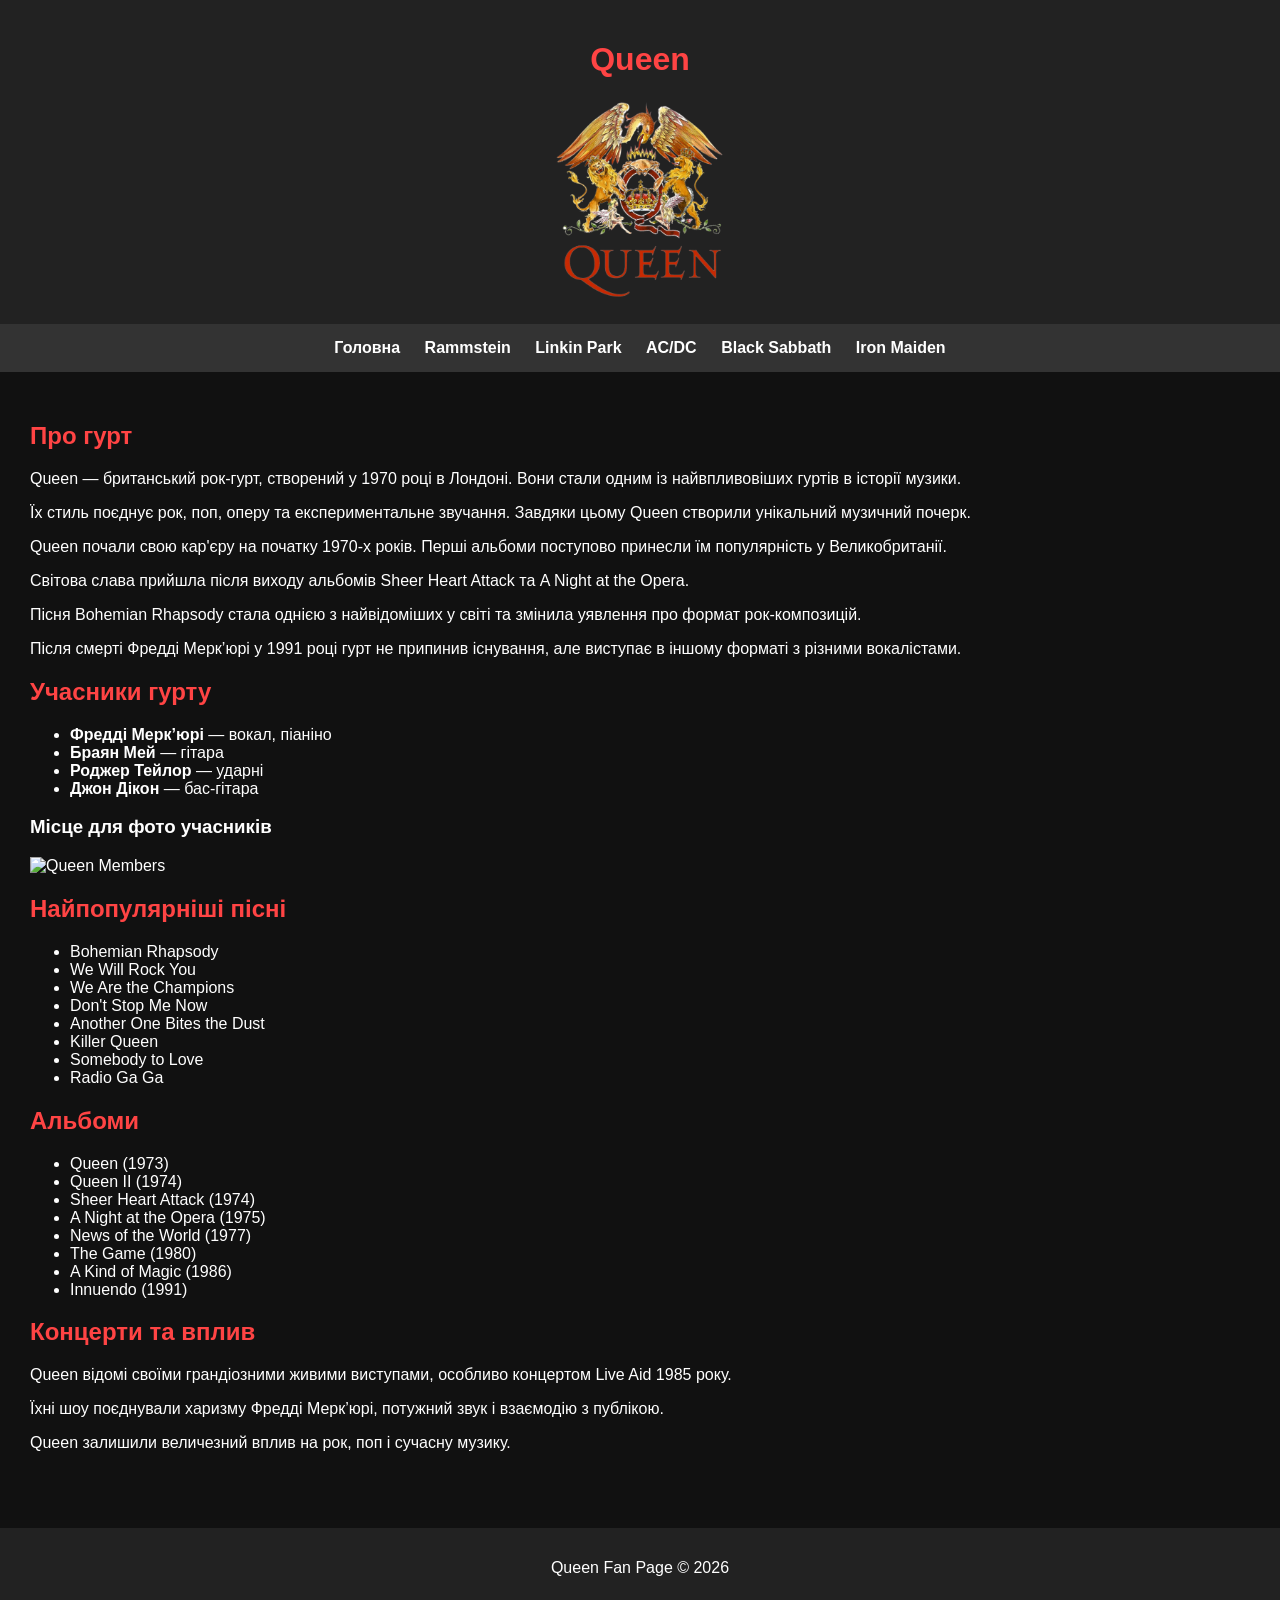
==== pr29/site/queen.html @ 2fa2f91f "pr 29" ====
<!DOCTYPE html>
<html lang="uk">
<head>
    <meta charset="UTF-8">
    <title>Queen</title>
    <link rel="stylesheet" href="style.css">
</head>
<body>

<header>
    <h1>Queen</h1>

    <img src="images/queen-logo.png" alt="Queen Logo" height="200">
</header>

<nav>
    <a href="index.html">Головна</a>
    <a href="rammstein.html">Rammstein</a>
    <a href="linkinpark.html">Linkin Park</a>
    <a href="acdc.html">AC/DC</a>
    <a href="blacksabbath.html">Black Sabbath</a>
    <a href="ironmaiden.html">Iron Maiden</a>
</nav>

<main>

    <section>
        <h2>Про гурт</h2>

        <p>
            Queen — британський рок-гурт, створений у 1970 році в Лондоні.
            Вони стали одним із найвпливовіших гуртів в історії музики.
        </p>

        <p>
            Їх стиль поєднує рок, поп, оперу та експериментальне звучання.
            Завдяки цьому Queen створили унікальний музичний почерк.
        </p>

        <p>
            Queen почали свою кар'єру на початку 1970-х років.
            Перші альбоми поступово принесли їм популярність у Великобританії.
        </p>

        <p>
            Світова слава прийшла після виходу альбомів
            Sheer Heart Attack та A Night at the Opera.
        </p>

        <p>
            Пісня Bohemian Rhapsody стала однією з найвідоміших у світі
            та змінила уявлення про формат рок-композицій.
        </p>

        <p>
            Після смерті Фредді Мерк’юрі у 1991 році гурт не припинив існування,
            але виступає в іншому форматі з різними вокалістами.
        </p>
    </section>

    <section>
        <h2>Учасники гурту</h2>

        <ul>
            <li><b>Фредді Мерк’юрі</b> — вокал, піаніно</li>
            <li><b>Браян Мей</b> — гітара</li>
            <li><b>Роджер Тейлор</b> — ударні</li>
            <li><b>Джон Дікон</b> — бас-гітара</li>
        </ul>

        <div>
            <h3>Місце для фото учасників</h3>
            <img src="images/queen-members.png" alt="Queen Members" width="800">
        </div>
    </section>

    <section>
        <h2>Найпопулярніші пісні</h2>

        <ul>
            <li>Bohemian Rhapsody</li>
            <li>We Will Rock You</li>
            <li>We Are the Champions</li>
            <li>Don't Stop Me Now</li>
            <li>Another One Bites the Dust</li>
            <li>Killer Queen</li>
            <li>Somebody to Love</li>
            <li>Radio Ga Ga</li>
        </ul>
    </section>

    <section>
        <h2>Альбоми</h2>

        <ul>
            <li>Queen (1973)</li>
            <li>Queen II (1974)</li>
            <li>Sheer Heart Attack (1974)</li>
            <li>A Night at the Opera (1975)</li>
            <li>News of the World (1977)</li>
            <li>The Game (1980)</li>
            <li>A Kind of Magic (1986)</li>
            <li>Innuendo (1991)</li>
        </ul>
    </section>

    <section>
        <h2>Концерти та вплив</h2>

        <p>
            Queen відомі своїми грандіозними живими виступами,
            особливо концертом Live Aid 1985 року.
        </p>

        <p>
            Їхні шоу поєднували харизму Фредді Мерк’юрі,
            потужний звук і взаємодію з публікою.
        </p>

        <p>
            Queen залишили величезний вплив на рок, поп і сучасну музику.
        </p>
    </section>

</main>

<footer>
    <p>Queen Fan Page © 2026</p>
</footer>

</body>
</html>
---- pr29/site/style.css ----
body {
    margin: 0;
    font-family: Arial, sans-serif;
    background-color: #111;
    color: white;
}

header {
    background-color: #222;
    padding: 20px;
    text-align: center;
}

nav {
    background-color: #333;
    padding: 15px;
    text-align: center;
}

nav a {
    color: white;
    margin: 10px;
    text-decoration: none;
    font-weight: bold;
}

nav a:hover {
    color: red;
}

main {
    padding: 30px;
}

h1, h2 {
    color: #ff4444;
}

footer {
    background-color: #222;
    text-align: center;
    padding: 15px;
    margin-top: 30px;
}
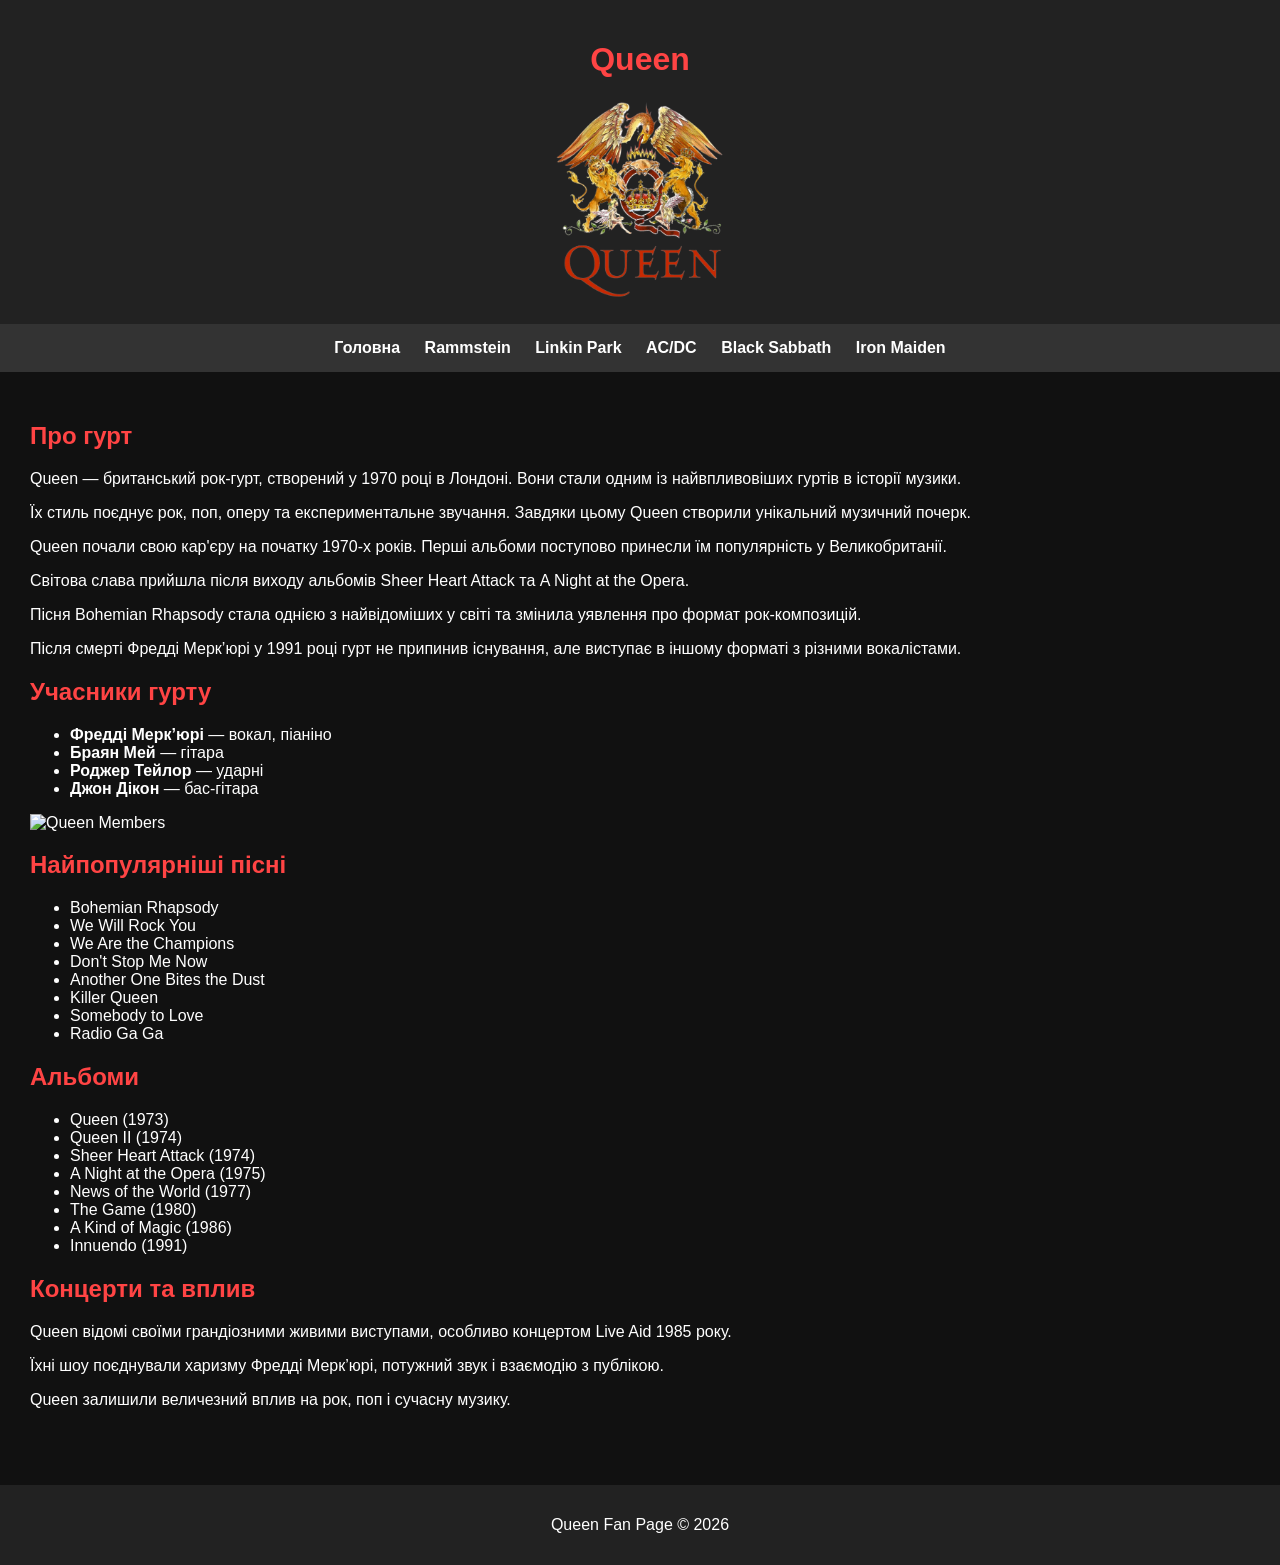
==== commit 65697045: "Small fix" ====
--- a/pr29/site/queen.html
+++ b/pr29/site/queen.html
@@ -68,10 +68,7 @@
             <li><b>Джон Дікон</b> — бас-гітара</li>
         </ul>
 
-        <div>
-            <h3>Місце для фото учасників</h3>
-            <img src="images/queen-members.png" alt="Queen Members" width="800">
-        </div>
+        <img src="images/queen-members.png" alt="Queen Members" width="800">
     </section>
 
     <section>
